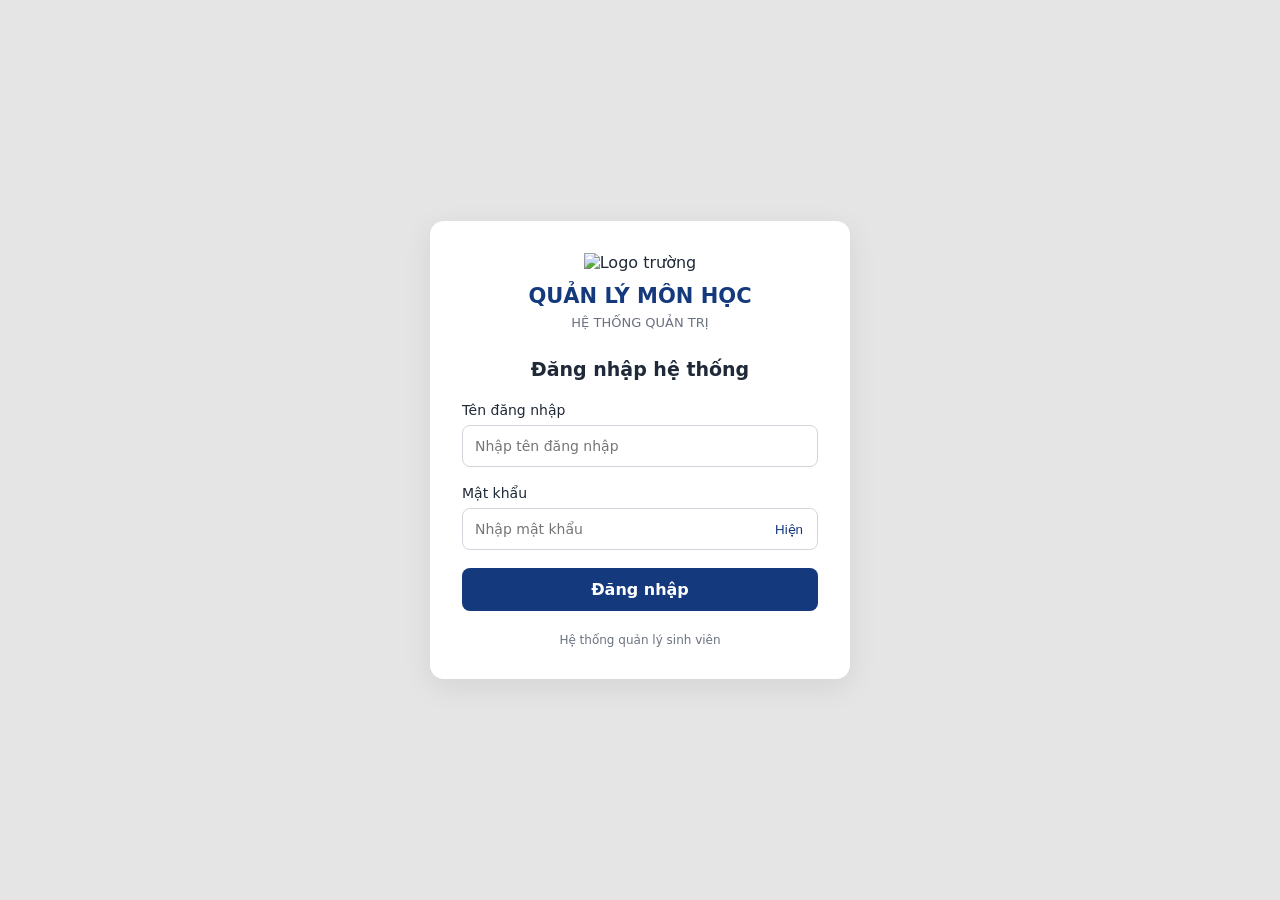
==== src/main/resources/static/classes.html @ 9cc5e207 "25/10/2026 2:00PM" ====
<!DOCTYPE html>
<html lang="vi">
<head>
    <meta charset="UTF-8">
    <meta name="viewport" content="width=device-width, initial-scale=1">
    <title>Quản lý lớp học</title>

    <style>
        * {
            box-sizing: border-box;
        }

        body {
            margin: 0;
            display: flex;
            min-height: 100vh;
            background: #e5e5e5;
            color: #1f2937;
            font-family: system-ui, sans-serif;
        }

        aside {
            width: 230px;
            flex-shrink: 0;
            background: #fff;
            padding: 16px;
        }

        aside h1 {
            margin: 0;
            font-size: 15px;
            color: #14397d;
        }

        aside small {
            color: #6b7280;
        }

        aside nav a {
            display: block;
            margin-top: 6px;
            padding: 10px 12px;
            border-radius: 6px;
            color: #374151;
            text-decoration: none;
            font-size: 14px;
        }

        aside nav a.active {
            background: #e8eefb;
            font-weight: 600;
        }

        main {
            flex: 1;
            min-width: 0;
            padding: 24px;
        }

        .head {
            display: flex;
            justify-content: space-between;
            align-items: center;
            gap: 12px;
            margin-bottom: 16px;
        }

        h2 {
            margin: 0;
            font-size: 24px;
        }

        .card {
            background: #fff;
            border-radius: 10px;
            padding: 16px;
            margin-bottom: 16px;
        }

        .bar {
            display: flex;
            gap: 12px;
        }

        .bar input {
            flex: 1;
            min-width: 0;
            padding: 10px 12px;
            border: 1px solid #d1d5db;
            border-radius: 8px;
            font: inherit;
        }

        button {
            padding: 10px 16px;
            border: 1px solid #14397d;
            border-radius: 8px;
            background: #fff;
            color: #14397d;
            cursor: pointer;
            font: inherit;
        }

        button.primary {
            background: #14397d;
            color: #fff;
        }

        button:hover:not(:disabled) {
            background: #e8eefb;
        }

        button.primary:hover:not(:disabled) {
            background: #102e66;
        }

        button:disabled {
            opacity: 0.4;
            cursor: not-allowed;
        }

        .table-wrap {
            overflow-x: auto;
        }

        table {
            width: 100%;
            border-collapse: collapse;
        }

        th {
            padding: 12px;
            background: #14397d;
            color: #fff;
            text-align: left;
            font-size: 14px;
        }

        th.sortable {
            cursor: pointer;
            user-select: none;
        }

        td {
            padding: 12px;
            border-bottom: 1px solid #e5e7eb;
            font-size: 14px;
        }

        .num {
            width: 60px;
            text-align: center;
        }

        .act {
            width: 115px;
            white-space: nowrap;
        }

        .id-cell {
            word-break: break-all;
            font-size: 13px;
        }

        .foot {
            display: flex;
            justify-content: space-between;
            align-items: center;
            gap: 12px;
            margin-top: 12px;
            font-size: 14px;
            color: #6b7280;
        }

        .pager {
            display: flex;
            gap: 6px;
            flex-wrap: wrap;
        }

        .pager button {
            padding: 6px 12px;
        }

        .pager button.cur {
            background: #14397d;
            color: #fff;
        }

        .msg {
            padding: 24px;
            text-align: center;
            color: #6b7280;
        }

        .notice {
            display: none;
            padding: 12px 16px;
            border-radius: 8px;
            margin-bottom: 16px;
            background: #e8eefb;
            color: #14397d;
            font-size: 14px;
        }

        .notice.error {
            background: #fee2e2;
            color: #991b1b;
        }

        dialog {
            width: min(440px, 95vw);
            max-height: 90vh;
            overflow-y: auto;
            border: none;
            border-radius: 12px;
            padding: 24px;
            color: #1f2937;
            font-family: inherit;
        }

        dialog::backdrop {
            background: rgba(0, 0, 0, 0.4);
        }

        dialog h3 {
            margin: 0 0 16px;
            font-size: 19px;
        }

        dialog label {
            display: block;
            margin-bottom: 12px;
            font-size: 14px;
        }

        dialog input,
        dialog textarea {
            display: block;
            width: 100%;
            margin-top: 5px;
            padding: 10px 12px;
            border: 1px solid #d1d5db;
            border-radius: 8px;
            font: inherit;
        }

        dialog input:disabled {
            background: #f3f4f6;
        }

        .hint {
            margin-top: 5px;
            font-size: 12px;
            color: #6b7280;
        }

        .err {
            min-height: 20px;
            margin: 0 0 8px;
            color: #b91c1c;
            font-size: 14px;
        }

        .actions {
            display: flex;
            justify-content: flex-end;
            gap: 8px;
        }

        @media (max-width: 720px) {
            body {
                flex-direction: column;
            }

            aside {
                width: 100%;
            }

            main {
                padding: 12px;
            }

            .head,
            .bar,
            .foot {
                flex-wrap: wrap;
            }
        }
    </style>
</head>

<body>

<aside>
    <h1>QUẢN LÝ MÔN HỌC</h1>
    <small>HỆ THỐNG QUẢN TRỊ</small>
    <nav id="nav"></nav>
</aside>

<main>

    <div class="head">
        <h2>Quản lý lớp học</h2>

        <button class="primary" id="addBtn">
            + Thêm lớp
        </button>
    </div>

    <div id="notice"
         class="notice"
         role="status"
         aria-live="polite"></div>

    <div class="card bar">
        <input
                id="keyword"
                placeholder="Tìm theo mã định danh, tên lớp hoặc lĩnh vực..."
                aria-label="Nhập từ khóa tìm kiếm">

        <button id="searchBtn">
            Tìm kiếm
        </button>

        <button id="resetBtn">
            Làm mới
        </button>
    </div>

    <div class="card">
        <div class="table-wrap">
            <table>
                <thead>
                <tr>
                    <th class="num">STT</th>

                    <th class="sortable" data-sort="id">
                        Mã định danh
                    </th>

                    <th class="sortable" data-sort="name">
                        Tên lớp
                    </th>

                    <th class="sortable" data-sort="domain">
                        Lĩnh vực
                    </th>

                    <th>Mô tả</th>

                    <th class="act">Thao tác</th>
                </tr>
                </thead>

                <tbody id="rows"></tbody>
            </table>
        </div>

        <div class="foot">
            <span id="info"></span>
            <div class="pager" id="pager"></div>
        </div>
    </div>

</main>

<dialog id="dlg">
    <form id="frm">

        <h3 id="dlgTitle"></h3>

        <label>
            Mã định danh lớp

            <input id="fId"
                   maxlength="100"
                   required>

            <div class="hint">
                Mã dùng để phân biệt các lớp trong hệ thống.
            </div>
        </label>

        <label>
            Tên lớp

            <input id="fName"
                   maxlength="150"
                   placeholder="Ví dụ: BCSE2024-A"
                   required>
        </label>

        <label>
            Lĩnh vực

            <input id="fDomain"
                   maxlength="150"
                   placeholder="Ví dụ: Khoa học máy tính"
                   required>
        </label>

        <label>
            Mô tả

            <textarea id="fDesc"
                      rows="3"
                      placeholder="Nhập mô tả lớp học"></textarea>
        </label>

        <p id="fErr" class="err" role="alert"></p>

        <div class="actions">
            <button type="button" id="cancelBtn">
                Hủy
            </button>

            <button type="submit"
                    class="primary"
                    id="saveBtn">
                Lưu
            </button>
        </div>

    </form>
</dialog>

<script src="menu.js"></script>

<script>
    // ==========================================
    // 1. CẤU HÌNH API
    // ==========================================

    const BASE = '/api/classes';

    const API = {
        list: BASE,
        create: BASE,
        update: id =>
            BASE + '/' + encodeURIComponent(id),
        delete: id =>
            BASE + '/' + encodeURIComponent(id)
    };

    const AUTH_KEYS = {
        token: 'qlsv_access_token',
        type: 'qlsv_token_type',
        expiresAt: 'qlsv_expires_at'
    };

    const SIZE = 8;

    const state = {
        items: [],
        keyword: '',
        page: 0,
        sortBy: null,
        direction: 'asc'
    };

    let editingId = null;

    const $ = id => document.getElementById(id);

    // ==========================================
    // 2. XÁC THỰC JWT
    // ==========================================

    function clearAuth() {
        sessionStorage.removeItem(AUTH_KEYS.token);
        sessionStorage.removeItem(AUTH_KEYS.type);
        sessionStorage.removeItem(AUTH_KEYS.expiresAt);
    }

    function redirectToLogin() {
        window.location.replace(
            'login.html?next=classes.html'
        );
    }

    function getAccessToken() {
        const token = sessionStorage.getItem(
            AUTH_KEYS.token
        );

        const expiresAtText = sessionStorage.getItem(
            AUTH_KEYS.expiresAt
        );

        const expiresAt = Number(expiresAtText);

        if (
            !token ||
            !expiresAtText ||
            !Number.isFinite(expiresAt) ||
            expiresAt <= Date.now()
        ) {
            clearAuth();
            redirectToLogin();
            return null;
        }

        return token;
    }

    async function authorizedFetch(url, options = {}) {
        const token = getAccessToken();

        if (!token) {
            throw new Error(
                'Bạn chưa đăng nhập hoặc phiên đăng nhập đã hết hạn'
            );
        }

        const headers = new Headers(
            options.headers || {}
        );

        headers.set(
            'Authorization',
            'Bearer ' + token
        );

        const response = await fetch(url, {
            ...options,
            headers
        });

        if (response.status === 401) {
            clearAuth();
            redirectToLogin();

            throw new Error(
                'Phiên đăng nhập đã hết hạn hoặc không hợp lệ'
            );
        }

        return response;
    }

    // ==========================================
    // 3. CÁC HÀM HỖ TRỢ
    // ==========================================

    function el(tag, text, className) {
        const element = document.createElement(tag);

        if (text !== undefined && text !== null) {
            element.textContent = String(text);
        }

        if (className) {
            element.className = className;
        }

        return element;
    }

    function showNotice(message, isError = false) {
        const notice = $('notice');

        notice.textContent = message;
        notice.className = isError
            ? 'notice error'
            : 'notice';

        notice.style.display = 'block';
    }

    function hideNotice() {
        const notice = $('notice');

        notice.textContent = '';
        notice.style.display = 'none';
    }

    function messageRow(message) {
        const tr = el('tr');
        const td = el('td', message, 'msg');

        td.colSpan = 6;
        tr.append(td);

        return tr;
    }

    function normalize(value) {
        return String(value ?? '')
            .trim()
            .toLocaleLowerCase('vi');
    }

    // ==========================================
    // 4. HIỂN THỊ LĨNH VỰC BẰNG TIẾNG VIỆT
    // ==========================================

    const DOMAIN_TRANSLATIONS = {
        'computer science': 'Khoa học máy tính',
        'information technology': 'Công nghệ thông tin',
        'software engineering': 'Kỹ thuật phần mềm',
        'data science': 'Khoa học dữ liệu',
        'artificial intelligence': 'Trí tuệ nhân tạo',
        'cyber security': 'An ninh mạng',
        'cybersecurity': 'An ninh mạng',
        'computer engineering': 'Kỹ thuật máy tính',
        'information systems': 'Hệ thống thông tin',
        'business administration': 'Quản trị kinh doanh'
    };

    function domainVietnamese(value) {
        const original = String(value ?? '').trim();

        if (!original) {
            return 'Chưa cập nhật';
        }

        return DOMAIN_TRANSLATIONS[
            original.toLowerCase()
            ] || original;
    }

    // ==========================================
    // 5. THÔNG BÁO LỖI API
    // ==========================================

    async function errorText(response) {
        if (response.status === 400) {
            return 'Thông tin lớp học không hợp lệ';
        }

        if (response.status === 403) {
            return 'Tài khoản không có quyền thực hiện thao tác này';
        }

        if (response.status === 404) {
            return 'Không tìm thấy lớp học hoặc đường dẫn yêu cầu';
        }

        if (response.status === 409) {
            return 'Lớp học đã tồn tại hoặc có dữ liệu liên quan';
        }

        try {
            const body = await response.json();

            if (body && body.message) {
                return body.message;
            }
        } catch (error) {
            // Phản hồi không chứa JSON hợp lệ.
        }

        return 'Máy chủ trả về mã lỗi ' + response.status;
    }

    // ==========================================
    // 6. TẢI DANH SÁCH LỚP
    // ==========================================

    async function load() {
        hideNotice();

        $('rows').replaceChildren(
            messageRow('Đang tải danh sách lớp học...')
        );

        try {
            const response = await authorizedFetch(
                API.list
            );

            if (!response.ok) {
                throw new Error(
                    await errorText(response)
                );
            }

            const data = await response.json();

            if (!Array.isArray(data)) {
                throw new Error(
                    'Dữ liệu danh sách lớp học không hợp lệ'
                );
            }

            state.items = data;

            render();

            return true;

        } catch (error) {
            state.items = [];

            $('rows').replaceChildren(
                messageRow(
                    'Không tải được dữ liệu: ' +
                    error.message
                )
            );

            $('info').textContent = '';
            $('pager').replaceChildren();

            showNotice(error.message, true);

            return false;
        }
    }

    // ==========================================
    // 7. TÌM KIẾM VÀ SẮP XẾP
    // ==========================================

    function getFilteredItems() {
        const keyword = normalize(state.keyword);

        const items = state.items.filter(item => {
            if (!keyword) {
                return true;
            }

            return [
                item.id,
                item.name,
                item.domain,
                domainVietnamese(item.domain),
                item.description
            ].some(value =>
                normalize(value).includes(keyword)
            );
        });

        // Khi chưa nhấn vào cột nào:
        // Không sắp xếp và không hiện mũi tên.
        if (state.sortBy !== null) {
            items.sort((a, b) => {
                const field = state.sortBy;

                const first = field === 'domain'
                    ? domainVietnamese(a.domain)
                    : String(a[field] ?? '');

                const second = field === 'domain'
                    ? domainVietnamese(b.domain)
                    : String(b[field] ?? '');

                const result = first.localeCompare(
                    second,
                    'vi',
                    {
                        numeric: true,
                        sensitivity: 'base'
                    }
                );

                return state.direction === 'desc'
                    ? -result
                    : result;
            });
        }

        // Luôn trả về mảng, kể cả khi chưa sắp xếp.
        return items;
    }

    // ==========================================
    // 8. HIỂN THỊ MŨI TÊN SẮP XẾP
    // ==========================================

    function updateClassSortMarks() {
        const labels = {
            id: 'Mã định danh',
            name: 'Tên lớp',
            domain: 'Lĩnh vực'
        };

        document.querySelectorAll(
            'th.sortable'
        ).forEach(th => {
            const field = th.dataset.sort;

            const active = state.sortBy === field;

            const mark = active
                ? (
                    state.direction === 'asc'
                        ? ' ▲'
                        : ' ▼'
                )
                : '';

            th.textContent = labels[field] + mark;
        });
    }

    // ==========================================
    // 9. HIỂN THỊ BẢNG
    // ==========================================

    function render() {
        const items = getFilteredItems();

        const totalPages = Math.ceil(
            items.length / SIZE
        );

        if (totalPages === 0) {
            state.page = 0;
        } else if (state.page >= totalPages) {
            state.page = totalPages - 1;
        }

        const start = state.page * SIZE;

        const pageItems = items.slice(
            start,
            start + SIZE
        );

        if (pageItems.length === 0) {
            $('rows').replaceChildren(
                messageRow(
                    'Không tìm thấy lớp học phù hợp'
                )
            );

        } else {
            const rows = pageItems.map(
                (item, index) => {
                    const tr = el('tr');

                    const actionCell = el(
                        'td',
                        undefined,
                        'act'
                    );

                    const editBtn = iconButton(
                        'edit',
                        'Sửa thông tin lớp học'
                    );

                    editBtn.onclick = () =>
                        openForm(item);

                    const deleteBtn = iconButton(
                        'delete',
                        'Xóa lớp học'
                    );

                    deleteBtn.onclick = () =>
                        removeClass(item);

                    actionCell.append(
                        editBtn,
                        deleteBtn
                    );

                    tr.append(
                        el(
                            'td',
                            start + index + 1,
                            'num'
                        ),

                        el(
                            'td',
                            item.id,
                            'id-cell'
                        ),

                        el(
                            'td',
                            item.name
                        ),

                        el(
                            'td',
                            domainVietnamese(item.domain)
                        ),

                        el(
                            'td',
                            item.description ||
                            'Chưa có mô tả'
                        ),

                        actionCell
                    );

                    return tr;
                }
            );

            $('rows').replaceChildren(...rows);
        }

        $('info').textContent =
            'Hiển thị ' +
            pageItems.length +
            ' trên tổng số ' +
            items.length +
            ' lớp học';

        renderPager(totalPages);

        updateClassSortMarks();
    }

    // ==========================================
    // 10. PHÂN TRANG
    // ==========================================

    function renderPager(totalPages) {
        const buttons = [];

        const previous = el(
            'button',
            'Trước'
        );

        previous.disabled =
            state.page === 0;

        previous.onclick = () => {
            state.page--;
            render();
        };

        buttons.push(previous);

        for (
            let page = 0;
            page < totalPages;
            page++
        ) {
            const button = el(
                'button',
                page + 1,
                page === state.page ? 'cur' : ''
            );

            button.onclick = () => {
                state.page = page;
                render();
            };

            buttons.push(button);
        }

        const next = el(
            'button',
            'Sau'
        );

        next.disabled =
            totalPages === 0 ||
            state.page >= totalPages - 1;

        next.onclick = () => {
            state.page++;
            render();
        };

        buttons.push(next);

        $('pager').replaceChildren(...buttons);
    }

    // ==========================================
    // 11. TÌM KIẾM
    // ==========================================

    function doSearch() {
        state.keyword =
            $('keyword').value.trim();

        state.page = 0;

        render();
    }

    $('searchBtn').onclick = doSearch;

    $('keyword').onkeydown = event => {
        if (event.key === 'Enter') {
            event.preventDefault();
            doSearch();
        }
    };

    // ==========================================
    // 12. LÀM MỚI
    // ==========================================

    $('resetBtn').onclick = () => {
        $('keyword').value = '';

        state.keyword = '';
        state.page = 0;

        // Không chọn sẵn cột sắp xếp.
        state.sortBy = null;
        state.direction = 'asc';

        load();
    };

    // ==========================================
    // 13. SẮP XẾP THEO CỘT
    // ==========================================

    document.querySelectorAll(
        'th.sortable'
    ).forEach(th => {
        th.onclick = () => {
            const field = th.dataset.sort;

            if (state.sortBy === field) {
                state.direction =
                    state.direction === 'asc'
                        ? 'desc'
                        : 'asc';
            } else {
                state.sortBy = field;
                state.direction = 'asc';
            }

            state.page = 0;

            render();
        };
    });

    // ==========================================
    // 14. MỞ FORM THÊM VÀ SỬA
    // ==========================================

    function openForm(item) {
        editingId = item ? item.id : null;

        $('dlgTitle').textContent = item
            ? 'Cập nhật thông tin lớp học'
            : 'Thêm lớp học mới';

        $('fId').value =
            item ? item.id : '';

        $('fId').disabled =
            Boolean(item);

        $('fName').value =
            item ? item.name : '';

        $('fDomain').value =
            item ? (item.domain || '') : '';

        $('fDesc').value =
            item ? (item.description || '') : '';

        $('fErr').textContent = '';
        $('saveBtn').disabled = false;

        $('dlg').showModal();
    }

    $('addBtn').onclick = () =>
        openForm(null);

    $('cancelBtn').onclick = () =>
        $('dlg').close();

    // ==========================================
    // 15. LƯU LỚP HỌC
    // ==========================================

    $('frm').onsubmit = async event => {
        event.preventDefault();

        const id = $('fId').value.trim();
        const name = $('fName').value.trim();
        const domain = $('fDomain').value.trim();
        const description = $('fDesc').value.trim();

        if (!id || !name || !domain) {
            $('fErr').textContent =
                'Vui lòng nhập đầy đủ mã định danh, tên lớp và lĩnh vực';

            return;
        }

        const body = {
            id,
            name,
            domain,
            description
        };

        const isEdit = editingId !== null;

        const url = isEdit
            ? API.update(editingId)
            : API.create;

        $('saveBtn').disabled = true;
        $('fErr').textContent = '';

        try {
            const response = await authorizedFetch(
                url,
                {
                    method: isEdit ? 'PUT' : 'POST',

                    headers: {
                        'Content-Type': 'application/json'
                    },

                    body: JSON.stringify(body)
                }
            );

            if (!response.ok) {
                $('fErr').textContent =
                    await errorText(response);

                return;
            }

            $('dlg').close();

            const loaded = await load();

            if (loaded) {
                showNotice(
                    isEdit
                        ? 'Cập nhật lớp học thành công'
                        : 'Thêm lớp học thành công'
                );
            }

        } catch (error) {
            $('fErr').textContent =
                'Không thể lưu lớp học: ' +
                error.message;

        } finally {
            $('saveBtn').disabled = false;
        }
    };

    // ==========================================
    // 16. XÓA LỚP HỌC
    // ==========================================

    async function removeClass(item) {
        const confirmed = confirm(
            'Bạn có chắc chắn muốn xóa lớp "' +
            item.name +
            '" không?'
        );

        if (!confirmed) {
            return;
        }

        try {
            const response = await authorizedFetch(
                API.delete(item.id),
                {
                    method: 'DELETE'
                }
            );

            if (!response.ok) {
                showNotice(
                    await errorText(response),
                    true
                );

                return;
            }

            const loaded = await load();

            if (loaded) {
                showNotice(
                    'Xóa lớp học thành công'
                );
            }

        } catch (error) {
            showNotice(
                'Không thể xóa lớp học: ' +
                error.message,
                true
            );
        }
    }

    // ==========================================
    // 17. KHỞI TẠO
    // ==========================================

    if (getAccessToken()) {
        load();
    }

</script>

</body>
</html>
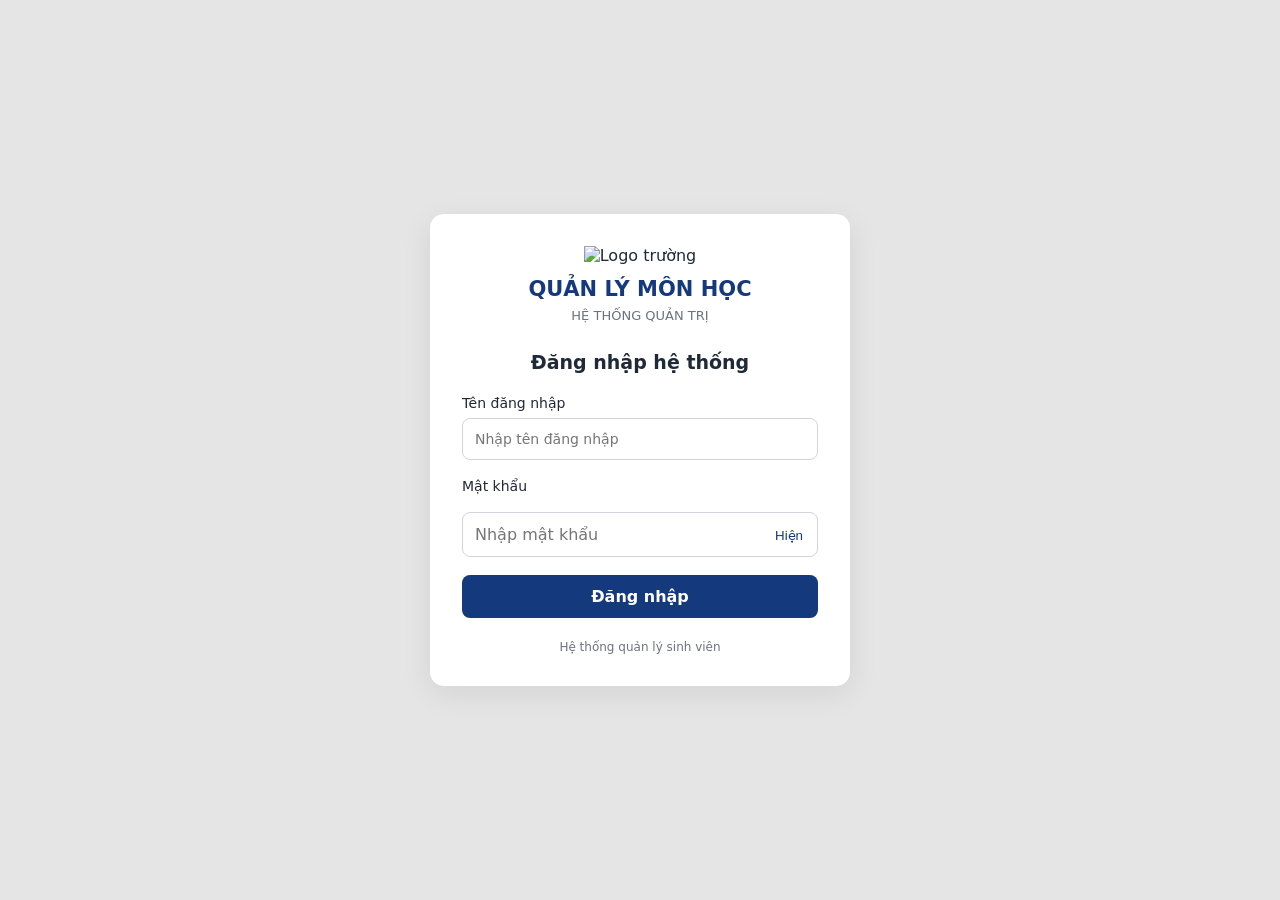
==== commit c90ba474: "26/10/2026 11:20PM" ====
--- a/src/main/resources/static/classes.html
+++ b/src/main/resources/static/classes.html
@@ -1,4 +1,3 @@
-
 <!DOCTYPE html>
 <html lang="vi">
 <head>
@@ -429,10 +428,6 @@
 <script src="menu.js"></script>
 
 <script>
-    // ==========================================
-    // 1. CẤU HÌNH API
-    // ==========================================
-
     const BASE = '/api/classes';
 
     const API = {
@@ -463,10 +458,6 @@
     let editingId = null;
 
     const $ = id => document.getElementById(id);
-
-    // ==========================================
-    // 2. XÁC THỰC JWT
-    // ==========================================
 
     function clearAuth() {
         sessionStorage.removeItem(AUTH_KEYS.token);
@@ -540,10 +531,6 @@
         return response;
     }
 
-    // ==========================================
-    // 3. CÁC HÀM HỖ TRỢ
-    // ==========================================
-
     function el(tag, text, className) {
         const element = document.createElement(tag);
 
@@ -591,10 +578,6 @@
             .trim()
             .toLocaleLowerCase('vi');
     }
-
-    // ==========================================
-    // 4. HIỂN THỊ LĨNH VỰC BẰNG TIẾNG VIỆT
-    // ==========================================
 
     const DOMAIN_TRANSLATIONS = {
         'computer science': 'Khoa học máy tính',
@@ -621,10 +604,6 @@
             ] || original;
     }
 
-    // ==========================================
-    // 5. THÔNG BÁO LỖI API
-    // ==========================================
-
     async function errorText(response) {
         if (response.status === 400) {
             return 'Thông tin lớp học không hợp lệ';
@@ -649,15 +628,10 @@
                 return body.message;
             }
         } catch (error) {
-            // Phản hồi không chứa JSON hợp lệ.
         }
 
         return 'Máy chủ trả về mã lỗi ' + response.status;
     }
-
-    // ==========================================
-    // 6. TẢI DANH SÁCH LỚP
-    // ==========================================
 
     async function load() {
         hideNotice();
@@ -677,7 +651,8 @@
                 );
             }
 
-            const data = await response.json();
+            const payload = await response.json();
+            const data = payload.data;
 
             if (!Array.isArray(data)) {
                 throw new Error(
@@ -709,10 +684,6 @@
             return false;
         }
     }
-
-    // ==========================================
-    // 7. TÌM KIẾM VÀ SẮP XẾP
-    // ==========================================
 
     function getFilteredItems() {
         const keyword = normalize(state.keyword);
@@ -733,8 +704,6 @@
             );
         });
 
-        // Khi chưa nhấn vào cột nào:
-        // Không sắp xếp và không hiện mũi tên.
         if (state.sortBy !== null) {
             items.sort((a, b) => {
                 const field = state.sortBy;
@@ -762,13 +731,8 @@
             });
         }
 
-        // Luôn trả về mảng, kể cả khi chưa sắp xếp.
         return items;
     }
-
-    // ==========================================
-    // 8. HIỂN THỊ MŨI TÊN SẮP XẾP
-    // ==========================================
 
     function updateClassSortMarks() {
         const labels = {
@@ -796,10 +760,6 @@
         });
     }
 
-    // ==========================================
-    // 9. HIỂN THỊ BẢNG
-    // ==========================================
-
     function render() {
         const items = getFilteredItems();
 
@@ -909,10 +869,6 @@
 
         updateClassSortMarks();
     }
-
-    // ==========================================
-    // 10. PHÂN TRANG
-    // ==========================================
 
     function renderPager(totalPages) {
         const buttons = [];
@@ -970,10 +926,6 @@
         $('pager').replaceChildren(...buttons);
     }
 
-    // ==========================================
-    // 11. TÌM KIẾM
-    // ==========================================
-
     function doSearch() {
         state.keyword =
             $('keyword').value.trim();
@@ -992,26 +944,16 @@
         }
     };
 
-    // ==========================================
-    // 12. LÀM MỚI
-    // ==========================================
-
     $('resetBtn').onclick = () => {
         $('keyword').value = '';
 
         state.keyword = '';
         state.page = 0;
-
-        // Không chọn sẵn cột sắp xếp.
         state.sortBy = null;
         state.direction = 'asc';
 
         load();
     };
-
-    // ==========================================
-    // 13. SẮP XẾP THEO CỘT
-    // ==========================================
 
     document.querySelectorAll(
         'th.sortable'
@@ -1035,10 +977,6 @@
         };
     });
 
-    // ==========================================
-    // 14. MỞ FORM THÊM VÀ SỬA
-    // ==========================================
-
     function openForm(item) {
         editingId = item ? item.id : null;
 
@@ -1072,10 +1010,6 @@
 
     $('cancelBtn').onclick = () =>
         $('dlg').close();
-
-    // ==========================================
-    // 15. LƯU LỚP HỌC
-    // ==========================================
 
     $('frm').onsubmit = async event => {
         event.preventDefault();
@@ -1150,10 +1084,6 @@
             $('saveBtn').disabled = false;
         }
     };
-
-    // ==========================================
-    // 16. XÓA LỚP HỌC
-    // ==========================================
 
     async function removeClass(item) {
         const confirmed = confirm(
@@ -1200,15 +1130,10 @@
         }
     }
 
-    // ==========================================
-    // 17. KHỞI TẠO
-    // ==========================================
-
     if (getAccessToken()) {
         load();
     }
-
 </script>
 
 </body>
-</html>
+</html>
